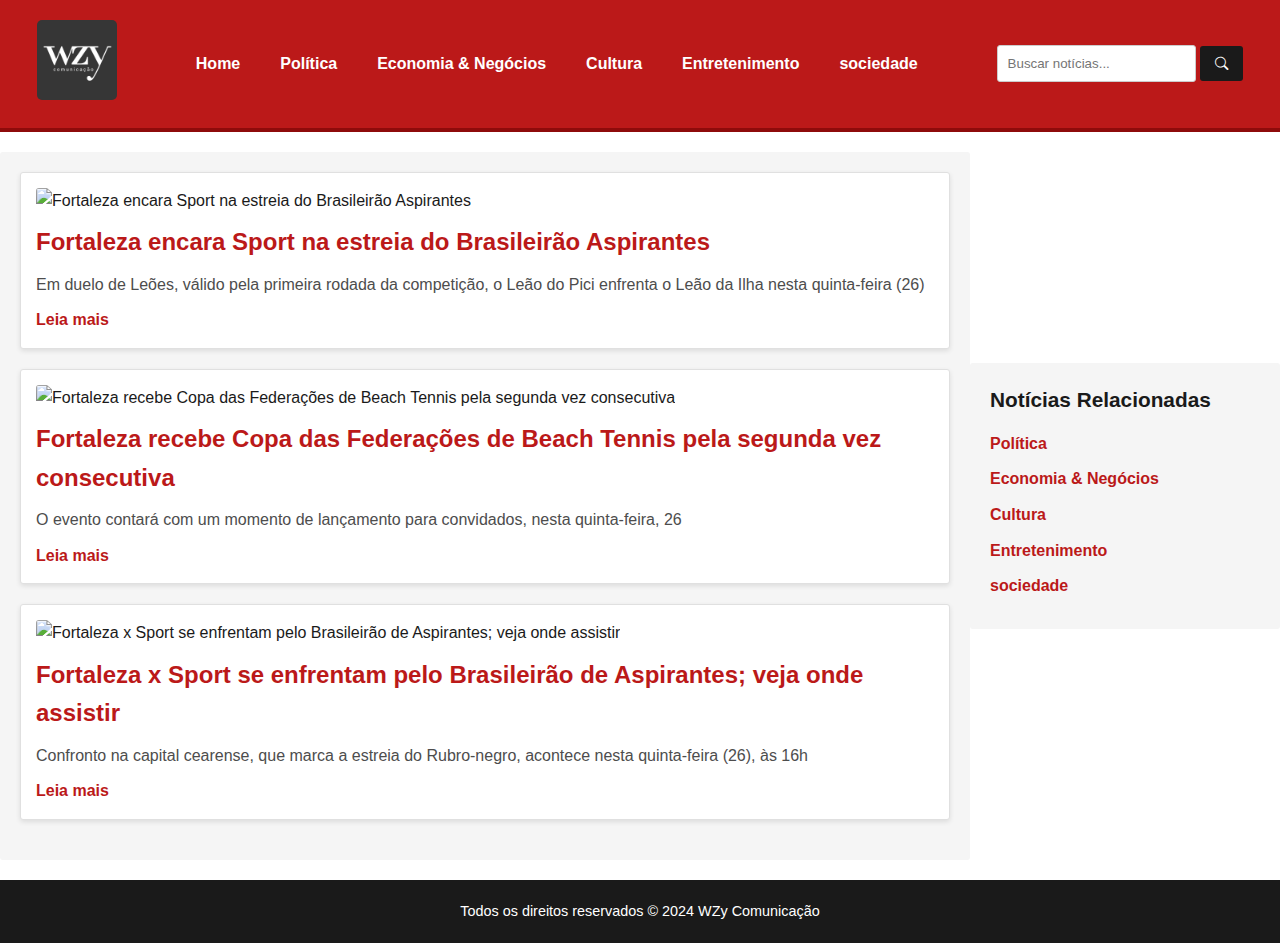
==== pages/cultura.html @ 07998118 "mudança de conteudo" ====
<!DOCTYPE html>
<html lang="pt-br">
    <head>
        <meta charset="UTF-8">
        <meta name="viewport" content="width=device-width, initial-scale=1.0">
        <link rel="icon" type="image/png" sizes="32x32" href="../src/icon/favicon-32x32.png">
        <link rel="icon" type="image/png" sizes="16x16" href="../src/icon/favicon-16x16.png">
        <link rel="stylesheet" href="https://cdn.jsdelivr.net/npm/bootstrap-icons@1.11.3/font/bootstrap-icons.min.css">
        <link rel="stylesheet" href="../style.css">
        <title>WZy Comunicação - Economia</title>
    </head>
    <body>
        <header>
            <div class="container">
                <div class="logo">
                    <a href="../index.html">
                        <img src="../src/img/lgoo_ytb.png" alt="Logomarca WZy Comunicação" />
                    </a>
                </div>
                <nav class="nav-menu">
                    <ul>
                        <li><a href="../index.html">Home</a></li>
                        <li><a href="politica.html">Política</a></li>
                        <li><a href="ecoNegocios.html">Economia & Negócios</a></li>
                        <li><a href="cultura.html">Cultura</a></li>
                        <li><a href="entretenimento.html">Entretenimento</a></li>
                        <li><a href="sociedade.html">sociedade</a></li>
                    </ul>
                </nav>
                <div class="barra-busca">
                    <input type="text" placeholder="Buscar notícias..." />
                    <button type="submit"><i class="bi bi-search"></i></button>
                </div>
            </div>
        </header>

        <main>
            <div class="container">
                <section class="main-content">
                </section>

                <div class="aside-box">
                    <aside class="sidebar">
                        <h2>Notícias Relacionadas</h2>
                        <ul>
                            <li><a href="politica.html">Política</a></li>
                            <li><a href="ecoNegocios.html">Economia & Negócios</a></li>
                            <li><a href="cultura.html">Cultura</a></li>
                            <li><a href="entretenimento.html">Entretenimento</a></li>
                            <li><a href="sociedade.html">sociedade</a></li>
                        </ul>
                    </aside>
                </div>
            </div>
        </main>

        <footer>
            <div class="footer-box">
                <p>Todos os direitos reservados &copy; 2024 WZy Comunicação</p>
            </div>
        </footer>

        <script src="../script.js"></script>
    </body>
</html>
---- style.css ----
* {
    margin: 0;
    padding: 0;
    box-sizing: border-box;
}

body {
    font-family: Arial, sans-serif;
    background-color: #ffffff;
    color: #1a1a1a;
    line-height: 1.6;
}

header {
    background-color: #bb1919;
    color: white;
    padding: 20px 0;
    border-bottom: 4px solid #8e0b0b;
}
header .container {
    display: flex;
    justify-content: space-around;
    align-items: center;
}

.logo img {
    width: 80px;
    height: auto;
    border-radius: 5px;
    transition: 0.5s;
}
.logo img:hover {
    border: 1px solid #fff;
    scale: 1.05;
}

.nav-menu ul {
    list-style: none;
    display: flex;
    gap: 30px;
}
.nav-menu ul li a {
    color: white;
    text-decoration: none;
    font-weight: bold;
    padding: 5px;
    font-size: 1rem;
    transition: border-bottom 0.3s;
}
.nav-menu ul li a:hover {
    border-bottom: 2px solid white;
}

.barra-busca input {
    padding: 10px;
    border-radius: 3px;
    border: 1px solid #cccccc;
}
.barra-busca button {
    padding: 10px 15px;
    background-color: #1a1a1a;
    color: white;
    border: none;
    border-radius: 3px;
    cursor: pointer;
    transition: 0.3s;
}
.barra-busca button:hover {
    background-color: #333;
}

main {
    gap: 20px;
    margin: 20px 0;
}
main .container {
    display: flex;
    align-items: center;
    justify-content: center;
}

.main-content {
    display: flex;
    flex-direction: column;
    flex: 3;
    background-color: #f5f5f5;
    padding: 20px;
    border-radius: 3px;
}
.main-content h2 {
    font-size: 1.5rem;
    color: #bb1919;
}
.main-content p {
    margin-top: 10px;
    color: #4d4d4d;
}

.card-noticia {
    background-color: #ffffff;
    border: 1px solid #e0e0e0;
    border-radius: 3px;
    padding: 15px;
    margin-bottom: 20px;
    box-shadow: 0 2px 5px rgba(0, 0, 0, 0.1);
}
.card-noticia img {
    width: 700px;
    border-radius: 3px;
    margin-bottom: 10px;
}
.card-noticia h3 {
    font-size: 1.3rem;
    margin: 10px 0;
}
.card-noticia p {
    color: #4d4d4d;
    margin-bottom: 10px;
}
.card-noticia a {
    color: #bb1919;
    font-weight: bold;
    text-decoration: none;
}
.card-noticia a:hover {
    text-decoration: underline;
}

.aside-box {
    flex: 1;
}

.sidebar {
    background-color: #f5f5f5;
    padding: 20px;
    border-radius: 3px;
    margin-bottom: 20px;
}
.sidebar h2 {
    font-size: 1.3rem;
    margin-bottom: 15px;
    color: #1a1a1a;
}
.sidebar ul {
    list-style: none;
}
.sidebar ul li {
    margin-bottom: 10px;
}
.sidebar ul li a {
    color: #bb1919;
    font-weight: bold;
    text-decoration: none;
}
.sidebar ul li a:hover {
    text-decoration: underline;
}

footer {
    background-color: #1a1a1a;
    color: white;
    text-align: center;
    padding: 20px 0;
    margin-top: 20px;
}
footer p {
    margin: 0;
    font-size: 0.9rem;
}

@media (max-width: 768px) {
    header .container {
        flex-direction: column;
        text-align: center;
    }

    .nav-menu ul {
        flex-direction: column;
        gap: 10px;
    }

    main {
        flex-direction: column;
    }
}
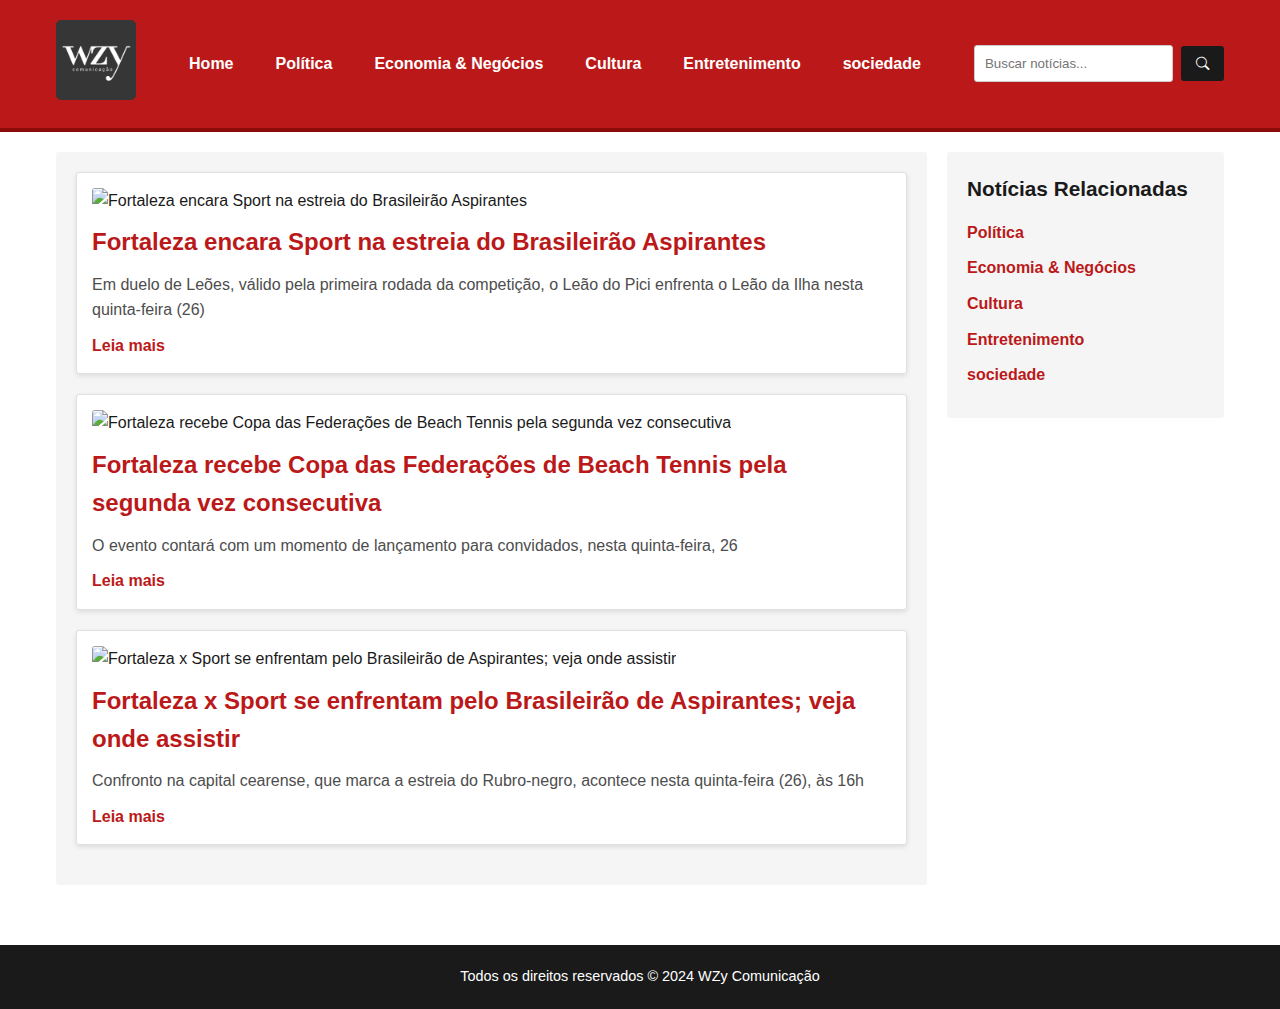
==== commit e11bc9e8: "primeira finalização" ====
--- a/pages/cultura.html
+++ b/pages/cultura.html
@@ -7,7 +7,7 @@
         <link rel="icon" type="image/png" sizes="16x16" href="../src/icon/favicon-16x16.png">
         <link rel="stylesheet" href="https://cdn.jsdelivr.net/npm/bootstrap-icons@1.11.3/font/bootstrap-icons.min.css">
         <link rel="stylesheet" href="../style.css">
-        <title>WZy Comunicação - Economia</title>
+        <title>WZy Comunicação - Cultura</title>
     </head>
     <body>
         <header>
--- a/style.css
+++ b/style.css
@@ -9,41 +9,48 @@
     background-color: #ffffff;
     color: #1a1a1a;
     line-height: 1.6;
+    display: flex;
+    flex-direction: column;
+    align-items: center;
 }
 
 header {
     background-color: #bb1919;
     color: white;
-    padding: 20px 0;
+    padding: 1.25rem 0;
     border-bottom: 4px solid #8e0b0b;
+    width: 100%;
 }
 header .container {
     display: flex;
-    justify-content: space-around;
-    align-items: center;
+    justify-content: space-between;
+    align-items: center;
+    padding: 0 1rem;
+    max-width: 1200px;
+    margin: 0 auto;
 }
 
 .logo img {
-    width: 80px;
+    width: 5rem;
     height: auto;
     border-radius: 5px;
     transition: 0.5s;
 }
 .logo img:hover {
     border: 1px solid #fff;
-    scale: 1.05;
+    transform: scale(1.05);
 }
 
 .nav-menu ul {
     list-style: none;
     display: flex;
-    gap: 30px;
+    gap: 2rem;
 }
 .nav-menu ul li a {
     color: white;
     text-decoration: none;
     font-weight: bold;
-    padding: 5px;
+    padding: 0.3125rem;
     font-size: 1rem;
     transition: border-bottom 0.3s;
 }
@@ -51,13 +58,18 @@
     border-bottom: 2px solid white;
 }
 
+.barra-busca {
+    display: flex;
+    align-items: center;
+    gap: 0.5rem;
+}
 .barra-busca input {
-    padding: 10px;
+    padding: 0.625rem;
     border-radius: 3px;
     border: 1px solid #cccccc;
 }
 .barra-busca button {
-    padding: 10px 15px;
+    padding: 0.625rem 0.9375rem;
     background-color: #1a1a1a;
     color: white;
     border: none;
@@ -70,13 +82,20 @@
 }
 
 main {
-    gap: 20px;
-    margin: 20px 0;
+    display: flex;
+    flex-wrap: wrap;
+    gap: 1.25rem;
+    margin: 1.25rem 0;
+    padding: 0 1rem;
+    max-width: 1200px;
+    width: 100%;
 }
 main .container {
     display: flex;
-    align-items: center;
+    align-items: flex-start;
     justify-content: center;
+    flex-wrap: wrap;
+    gap: 1.25rem;
 }
 
 .main-content {
@@ -84,15 +103,17 @@
     flex-direction: column;
     flex: 3;
     background-color: #f5f5f5;
-    padding: 20px;
-    border-radius: 3px;
+    padding: 1.25rem;
+    border-radius: 3px;
+    margin-bottom: 1.25rem;
+    width: 100%;
 }
 .main-content h2 {
     font-size: 1.5rem;
     color: #bb1919;
 }
 .main-content p {
-    margin-top: 10px;
+    margin-top: 0.625rem;
     color: #4d4d4d;
 }
 
@@ -100,22 +121,23 @@
     background-color: #ffffff;
     border: 1px solid #e0e0e0;
     border-radius: 3px;
-    padding: 15px;
-    margin-bottom: 20px;
+    padding: 0.9375rem;
+    margin-bottom: 1.25rem;
     box-shadow: 0 2px 5px rgba(0, 0, 0, 0.1);
 }
 .card-noticia img {
-    width: 700px;
-    border-radius: 3px;
-    margin-bottom: 10px;
+    width: 100%;
+    max-width: 700px;
+    border-radius: 3px;
+    margin-bottom: 0.625rem;
 }
 .card-noticia h3 {
     font-size: 1.3rem;
-    margin: 10px 0;
+    margin: 0.625rem 0;
 }
 .card-noticia p {
     color: #4d4d4d;
-    margin-bottom: 10px;
+    margin-bottom: 0.625rem;
 }
 .card-noticia a {
     color: #bb1919;
@@ -128,24 +150,28 @@
 
 .aside-box {
     flex: 1;
+    display: flex;
+    flex-direction: column;
+    gap: 1.25rem;
 }
 
 .sidebar {
     background-color: #f5f5f5;
-    padding: 20px;
-    border-radius: 3px;
-    margin-bottom: 20px;
+    padding: 1.25rem;
+    border-radius: 3px;
+    margin-bottom: 1.25rem;
+    flex: 1;
 }
 .sidebar h2 {
     font-size: 1.3rem;
-    margin-bottom: 15px;
+    margin-bottom: 0.9375rem;
     color: #1a1a1a;
 }
 .sidebar ul {
     list-style: none;
 }
 .sidebar ul li {
-    margin-bottom: 10px;
+    margin-bottom: 0.625rem;
 }
 .sidebar ul li a {
     color: #bb1919;
@@ -155,31 +181,68 @@
 .sidebar ul li a:hover {
     text-decoration: underline;
 }
+.sidebar .card {
+    border: 1px solid #ddd;
+    padding: 10px;
+    margin-bottom: 10px;
+    display: flex;
+    align-items: center;
+}
+.sidebar .card img {
+    width: 50px;
+    height: 50px;
+    margin-right: 10px;
+}
+
+.sidebar .card p {
+    margin: 0;
+}
 
 footer {
     background-color: #1a1a1a;
     color: white;
     text-align: center;
-    padding: 20px 0;
-    margin-top: 20px;
+    padding: 1.25rem 0;
+    margin-top: 1.25rem;
+    width: 100%;
 }
 footer p {
     margin: 0;
     font-size: 0.9rem;
 }
 
+@media (max-width: 1024px) {
+    header .container {
+        flex-direction: column;
+        text-align: center;
+    }
+
+    .nav-menu ul {
+        flex-direction: column;
+        gap: 0.625rem;
+    }
+
+    main {
+        flex-direction: column;
+    }
+}
 @media (max-width: 768px) {
-    header .container {
-        flex-direction: column;
-        text-align: center;
-    }
-
+    .main-content, .aside-box {
+        flex: 1 1 100%;
+    }
+}
+@media (max-width: 480px) {
     .nav-menu ul {
-        flex-direction: column;
-        gap: 10px;
-    }
-
-    main {
-        flex-direction: column;
-    }
-}
+        gap: 0.3125rem;
+    }
+
+    .barra-busca {
+        flex-direction: column;
+        align-items: stretch;
+    }
+
+    .barra-busca input, .barra-busca button {
+        width: 100%;
+        margin-bottom: 0.625rem;
+    }
+}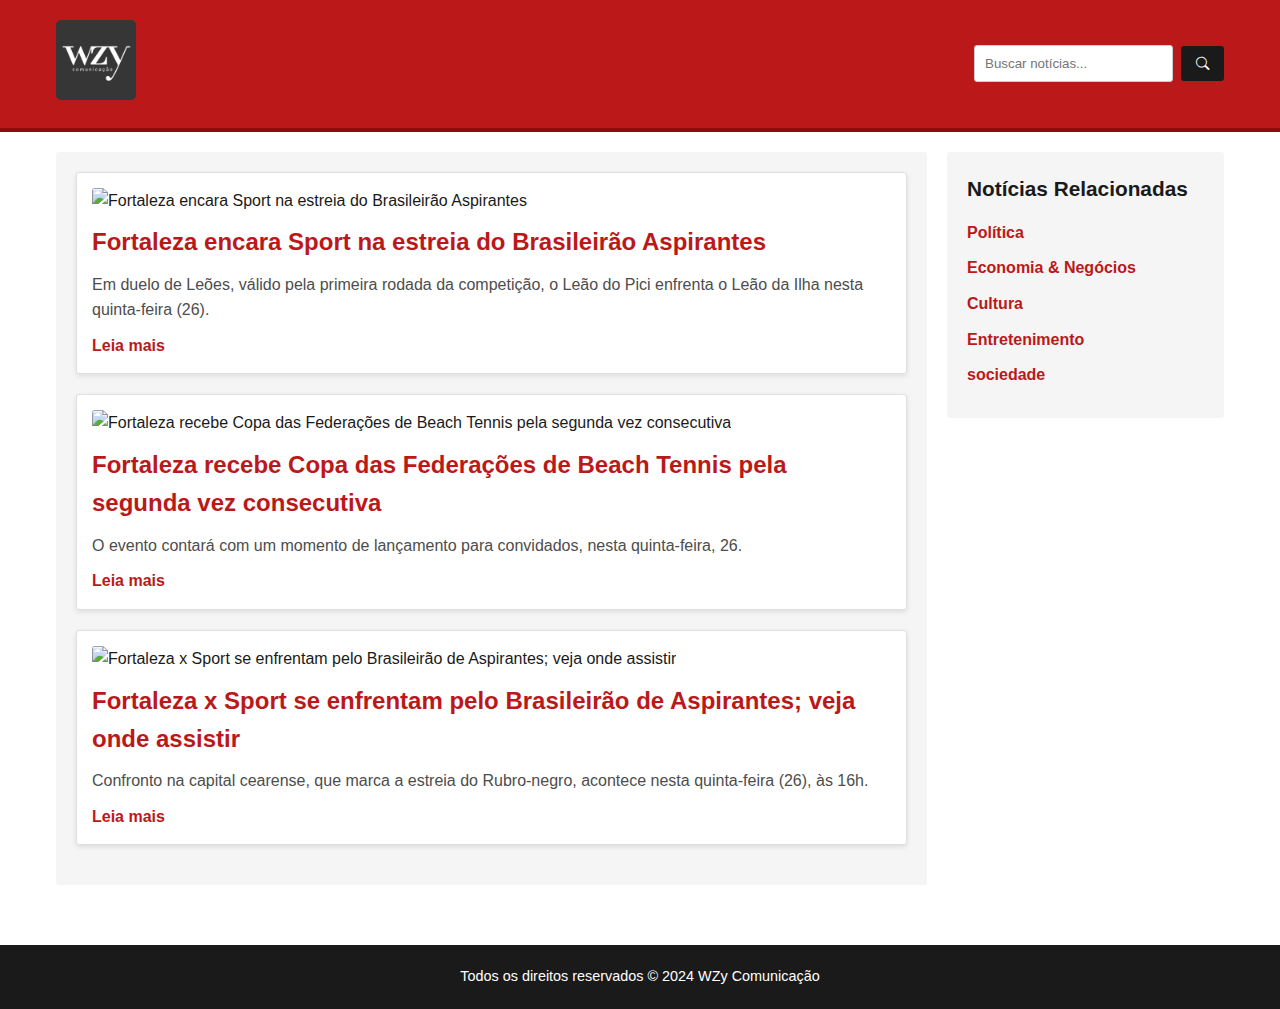
==== commit 0c8047c9: "navbar lateral 2" ====
--- a/pages/cultura.html
+++ b/pages/cultura.html
@@ -17,6 +17,9 @@
                         <img src="../src/img/lgoo_ytb.png" alt="Logomarca WZy Comunicação" />
                     </a>
                 </div>
+                <div class="mobile-menu">
+                    <i class="bi bi-list" id="mobile-menu-icon"></i> <!-- Ícone do menu hambúrguer -->
+                </div>    
                 <nav class="nav-menu">
                     <ul>
                         <li><a href="../index.html">Home</a></li>
--- a/style.css
+++ b/style.css
@@ -1,3 +1,4 @@
+/* Estilos base */
 * {
     margin: 0;
     padding: 0;
@@ -40,7 +41,21 @@
     border: 1px solid #fff;
     transform: scale(1.05);
 }
-
+.nav-menu {
+    position: absolute;
+    top: 0;
+    right: 0;
+    width: 250px;
+    height: 100vh;
+    background-color: #bb1919;
+    display: flex;
+    flex-direction: column;
+    align-items: center;
+    justify-content: center;
+    transform: translateX(100%); /* Escondido inicialmente */
+    transition: transform 0.3s ease-in-out;
+    z-index: 1000;
+}
 .nav-menu ul {
     list-style: none;
     display: flex;
@@ -58,6 +73,14 @@
     border-bottom: 2px solid white;
 }
 
+.nav-list.active {
+    transform: translateX(0);
+}
+
+.mobile-menu i {
+    display: none;
+}
+
 .barra-busca {
     display: flex;
     align-items: center;
@@ -211,6 +234,17 @@
     font-size: 0.9rem;
 }
 
+@keyframes navLinkFade {
+    from {
+        opacity: 0;
+        transform: translateX(50px);
+    }
+    to {
+        opacity: 1;
+        transform: translateX(0);
+    }
+}
+
 @media (max-width: 1024px) {
     header .container {
         flex-direction: column;
@@ -227,8 +261,41 @@
     }
 }
 @media (max-width: 768px) {
-    .main-content, .aside-box {
-        flex: 1 1 100%;
+    .nav-menu {
+        position: absolute;
+        top: 0;
+        right: 0;
+        background-color: #bb1919; /* Define o fundo do menu */
+        width: 250px; /* Largura do menu ao abrir */
+        height: 100vh; /* Ocupará a tela inteira */
+        display: flex;
+        flex-direction: column;
+        align-items: center;
+        justify-content: center;
+        gap: 1rem;
+        z-index: 1000;
+        transform: translateX(100%); /* Menu escondido */
+        transition: transform 0.3s ease-in-out;
+    }
+
+    .nav-menu.active {
+        transform: translateX(0); /* Mostra o menu ao clicar */
+    }
+
+    .nav-menu ul {
+        flex-direction: column;
+        gap: 1rem;
+    }
+
+    .mobile-menu i {
+        display: block;
+        font-size: 2rem;
+        cursor: pointer;
+        color: white;
+    }
+
+    .barra-busca {
+        display: none; /* Esconde a barra de busca em telas pequenas */
     }
 }
 @media (max-width: 480px) {
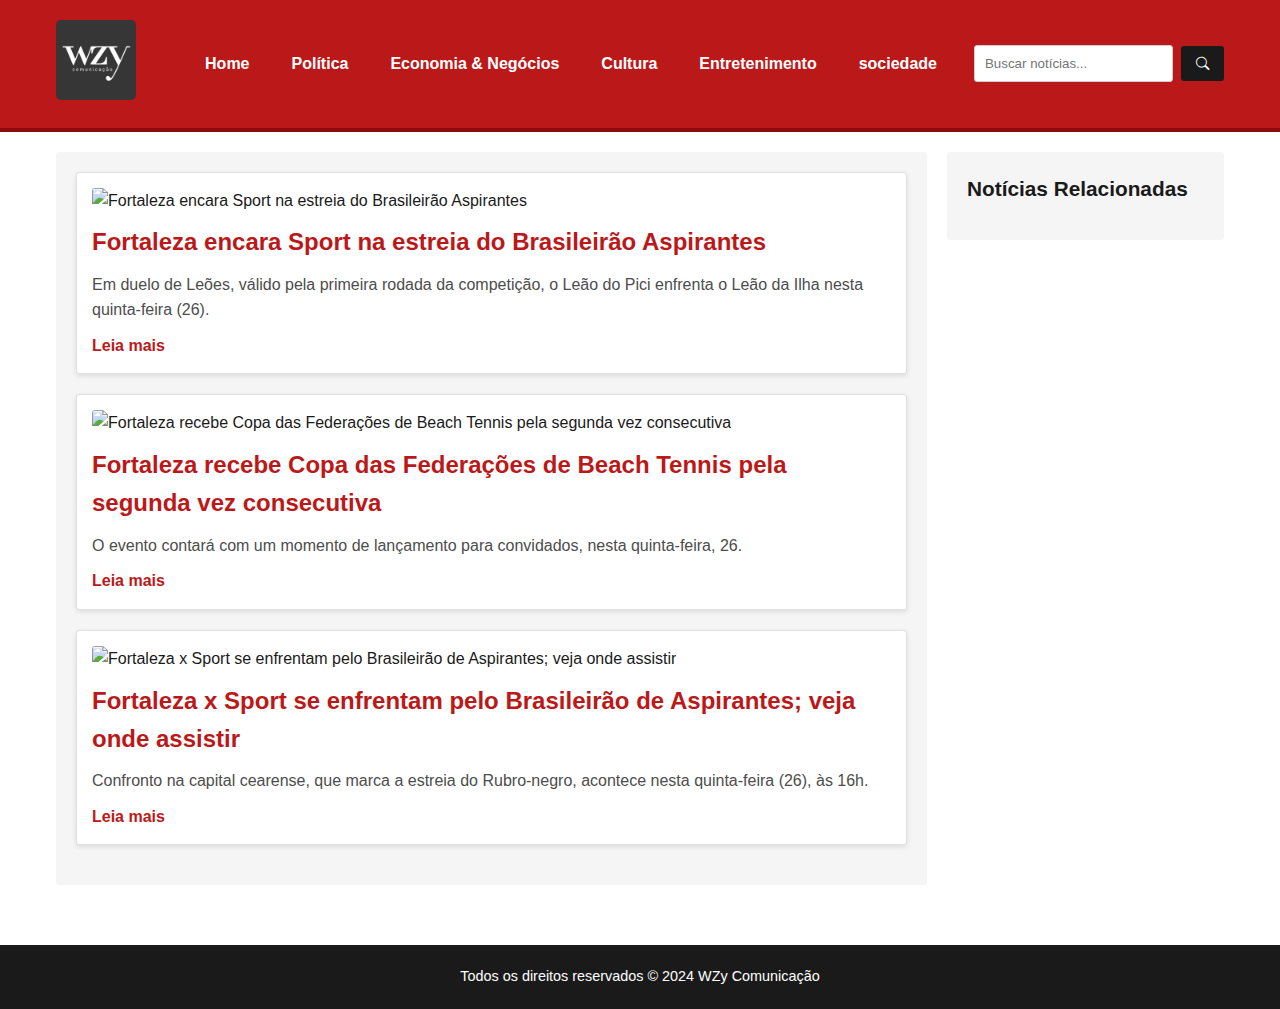
==== commit e0e7e34a: "site pronto" ====
--- a/pages/cultura.html
+++ b/pages/cultura.html
@@ -17,6 +17,7 @@
                         <img src="../src/img/lgoo_ytb.png" alt="Logomarca WZy Comunicação" />
                     </a>
                 </div>
+
                 <div class="mobile-menu">
                     <i class="bi bi-list" id="mobile-menu-icon"></i> <!-- Ícone do menu hambúrguer -->
                 </div>    
@@ -30,6 +31,7 @@
                         <li><a href="sociedade.html">sociedade</a></li>
                     </ul>
                 </nav>
+                
                 <div class="barra-busca">
                     <input type="text" placeholder="Buscar notícias..." />
                     <button type="submit"><i class="bi bi-search"></i></button>
@@ -41,18 +43,13 @@
             <div class="container">
                 <section class="main-content">
                 </section>
-
                 <div class="aside-box">
                     <aside class="sidebar">
                         <h2>Notícias Relacionadas</h2>
-                        <ul>
-                            <li><a href="politica.html">Política</a></li>
-                            <li><a href="ecoNegocios.html">Economia & Negócios</a></li>
-                            <li><a href="cultura.html">Cultura</a></li>
-                            <li><a href="entretenimento.html">Entretenimento</a></li>
-                            <li><a href="sociedade.html">sociedade</a></li>
+                        <ul id="noticias-relacionadas">
+                            <!-- As notícias relacionadas serão inseridas aqui -->
                         </ul>
-                    </aside>
+                    </aside>                    
                 </div>
             </div>
         </main>
--- a/style.css
+++ b/style.css
@@ -41,6 +41,7 @@
     border: 1px solid #fff;
     transform: scale(1.05);
 }
+
 .nav-menu {
     position: absolute;
     top: 0;
@@ -216,7 +217,6 @@
     height: 50px;
     margin-right: 10px;
 }
-
 .sidebar .card p {
     margin: 0;
 }
@@ -312,4 +312,25 @@
         width: 100%;
         margin-bottom: 0.625rem;
     }
+}
+
+/* Adicionando estilos para telas maiores */
+@media (min-width: 769px) {
+    .nav-menu {
+        position: static;
+        width: auto;
+        height: auto;
+        background-color: transparent;
+        flex-direction: row;
+        transform: translateX(0); /* Menu visível */
+    }
+
+    .nav-menu ul {
+        flex-direction: row;
+        gap: 2rem;
+    }
+
+    .mobile-menu i {
+        display: none;
+    }
 }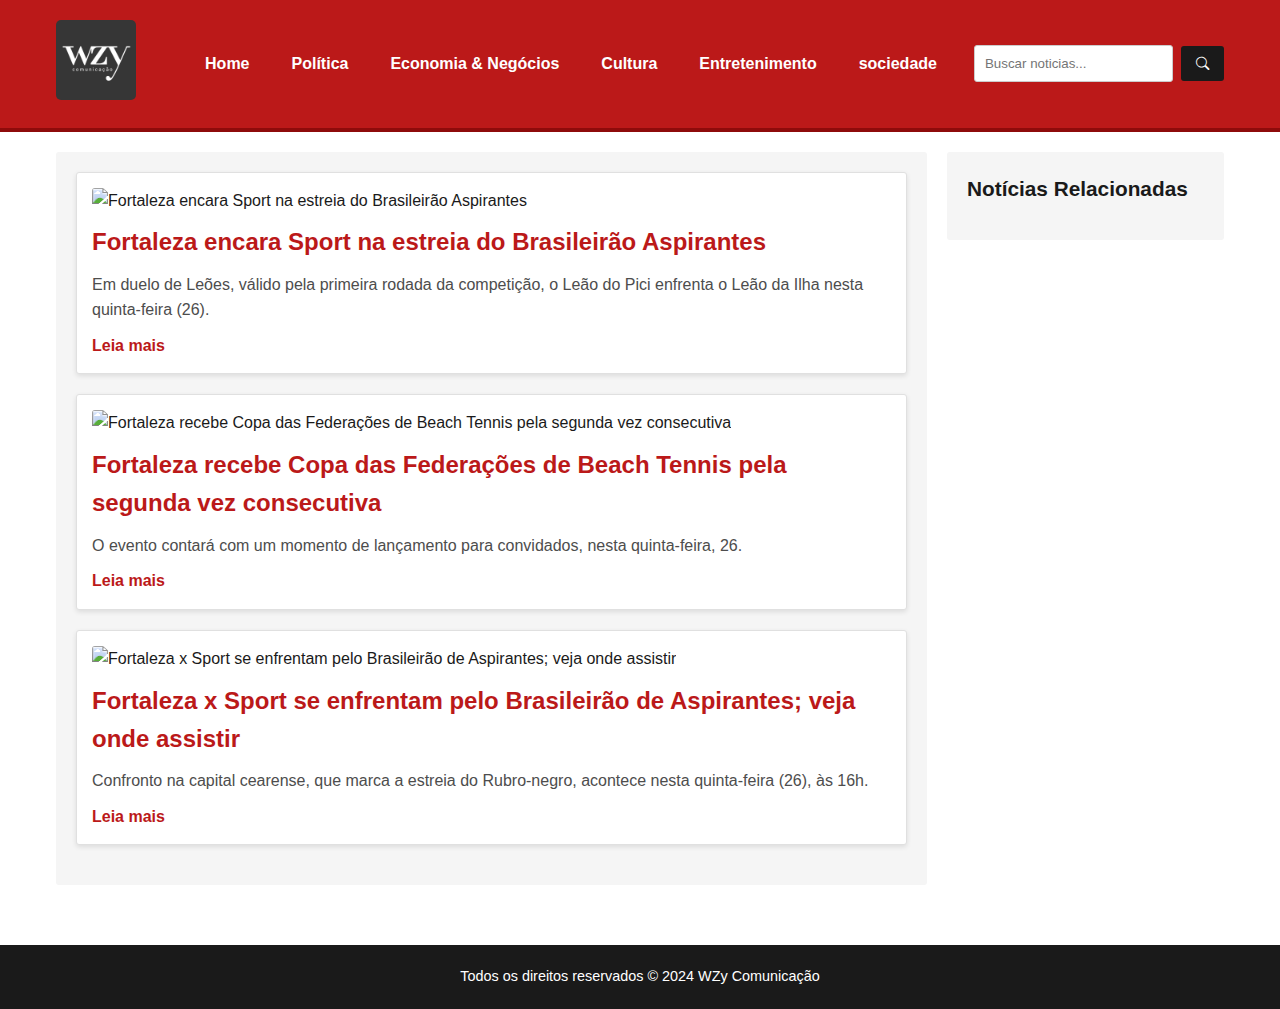
==== commit cb6abbde: "site terminado" ====
--- a/pages/cultura.html
+++ b/pages/cultura.html
@@ -32,10 +32,10 @@
                     </ul>
                 </nav>
                 
-                <div class="barra-busca">
-                    <input type="text" placeholder="Buscar notícias..." />
-                    <button type="submit"><i class="bi bi-search"></i></button>
-                </div>
+                <div class="divSearch">
+                    <input type="search" id="search-input" placeholder="Buscar noticias..." />
+                    <button id="search-button"><i class="bi bi-search"></i></button>
+                </div>      
             </div>
         </header>
 
--- a/style.css
+++ b/style.css
@@ -82,17 +82,17 @@
     display: none;
 }
 
-.barra-busca {
+.divSearch {
     display: flex;
     align-items: center;
     gap: 0.5rem;
 }
-.barra-busca input {
+.divSearch input {
     padding: 0.625rem;
     border-radius: 3px;
     border: 1px solid #cccccc;
 }
-.barra-busca button {
+.divSearch button {
     padding: 0.625rem 0.9375rem;
     background-color: #1a1a1a;
     color: white;
@@ -101,7 +101,7 @@
     cursor: pointer;
     transition: 0.3s;
 }
-.barra-busca button:hover {
+.divSearch button:hover {
     background-color: #333;
 }
 
